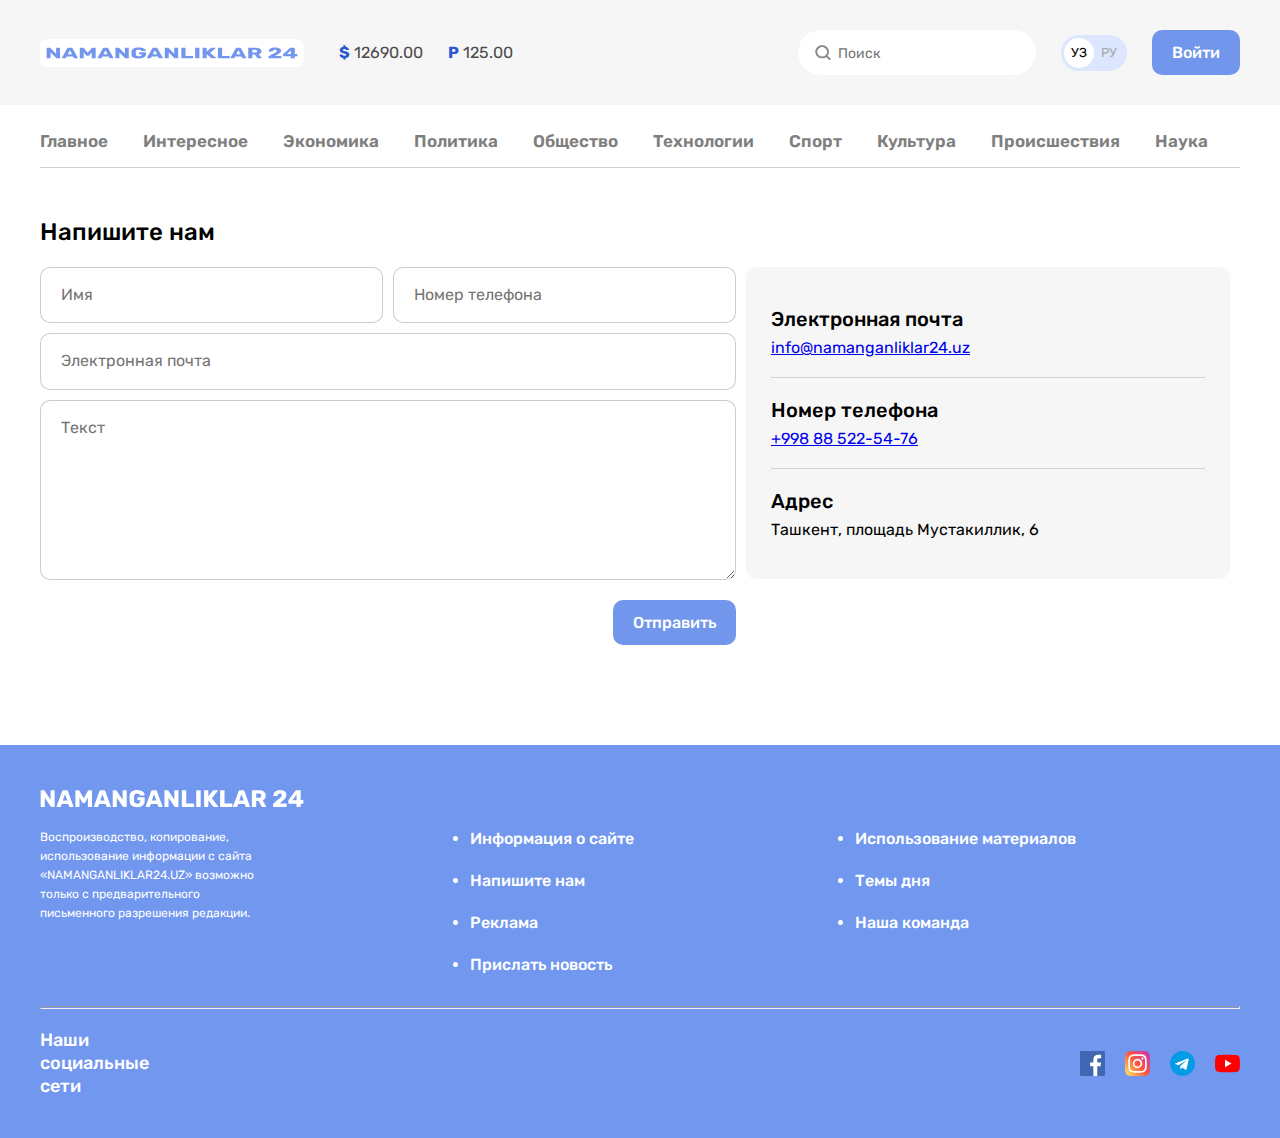
==== contact.html @ 14435b32 "contact-html" ====
<!DOCTYPE html>
<html lang="ru">
<head>
  <meta charset="UTF-8">
  <meta name="viewport" content="width=device-width, initial-scale=1.0">

  <!-- FONT-GOOGLE -->
  <link rel="preconnect" href="https://fonts.googleapis.com">
  <link rel="preconnect" href="https://fonts.gstatic.com" crossorigin>
  <link href="https://fonts.googleapis.com/css2?family=Rubik:ital,wght@0,300..900;1,300..900&display=swap" rel="stylesheet">

  <!-- STYLE HEADER -->
  <link rel="stylesheet" href="normalize.css">
  <link rel="stylesheet" href="style.css">

  <title>contact-n24</title>
</head>
<body>

  <!-- SITE-HEADER -->
  <header class="site-header">
  <div class="site-header-top">
    <div class=" site-header-top-container container">
      <a href="index.html">
        <img class="site-header-img-logo" src="img/logo.svg" alt="N24 logo" width="264" height="28">
      </a>

      <!-- CURRENCY-RATES -->
      <ul class="currency-rates">
        <li class="currency-rates-items">
          <b class="currency-rates-type">$</b>
          <span class="currency-rates-value">12690.00</span>
        </li>

        <li class="currency-rates-items">
          <b class="currency-rates-type">P</b>
          <span class="currency-rates-value">125.00</span>
        </li>
      </ul>

      <!-- GLOBAL-SEARCH-FORM -->

      <form class="global-search-form" action="https://apple.com">
        <input class="global-search-form-input" type="search" name="search" placeholder="Поиск" aria-label="Поиск" required>
      </form>

      <!-- LANG-TOGGLE -->
      <div class="lang-toggle">
        <a class="link-toggle-link toggle-link-active" href="index.html">УЗ</a>
        <a class="link-toggle-link" href="index.html/ru">РУ</a>
      </div>

        <!-- SITE-HEADER-AUTH -->
        <div class="button button-primary">Войти</div>
    </div>
  </div>

  <div class="container">
    <!-- SITENAV -->
    <nav class="sitenav">
      <ul class="sitenav-list">
        <li class="sitenav-item"><a class="sitenav-link" href="index.html">Главное</a></li>
        <li class="sitenav-item"><a class="sitenav-link" href="new-list.html">Интересное</a></li>
        <li class="sitenav-item"><a class="sitenav-link" href="new-list.html">Экономика</a></li>
        <li class="sitenav-item"><a class="sitenav-link" href="new-list.html">Политика</a></li>
        <li class="sitenav-item"><a class="sitenav-link" href="new-list.html">Общество</a></li>
        <li class="sitenav-item"><a class="sitenav-link" href="new-list.html">Технологии</a></li>
        <li class="sitenav-item"><a class="sitenav-link" href="new-list.html">Спорт</a></li>
        <li class="sitenav-item"><a class="sitenav-link" href="new-list.html">Культура</a></li>
        <li class="sitenav-item"><a class="sitenav-link" href="new-list.html">Происшествия</a></li>
        <li class="sitenav-item"><a class="sitenav-link" href="new-list.html">Наука</a></li>
      </ul>
    </nav>
  </div>
  </header>

  <!-- MAIN-CONTENT -->
  <main class="main-content">
    <div class="container">

      <div class="contact-page">
        <h1 class="contact-page-heading">Напишите нам</h1>

        <div class="contact-page-content">
          <form class="contact-page-form form" action="https://echo.htmlacademy.ru" method="post">
            <div class="form-fields">
              <div class="form-group-wrapper">
                <div class="form-group">
                  <input class="form-field" type="text" name="name" placeholder="Имя" aria-label="Имя" required>
                </div>
                <div class="form-group">
                  <input class="form-field" type="tel" name="phone-number" placeholder="Номер телефона" aria-label="Номер телефона" required>
                </div>
              </div>
              <div class="form-group">
                <input class="form-field" type="email" name="email" placeholder="Электронная почта" aria-label="Электронная почта" required>
              </div>
              <div class="form-group">
                <textarea class="form-field form-field-textarea" name="message" placeholder="Текст" aria-label="Текст" required></textarea>
              </div>
            </div>
            <button class="contact-page-form-submit button button-primary" type="submit">Отправить</button>
          </form>
          <div class="contact-page-info">
            <dl class="contact-page-definitions-card definitions-card">
              <div class="definitions-card-item">
                <dt class="definitions-card-title">Электронная почта</dt>
                <dd class="definitions-card-value"><a href="mailto:info@namanganliklar24.uz? mavzu =N24.uz%20saytidan%20qaynoq%20xabar">info@namanganliklar24.uz</a></dd>
              </div>
              <div class="definitions-card-item">
                <dt class="definitions-card-title">Номер телефона</dt>
                <dd class="definitions-card-value"><a href="tel:+99885225476">+998 88 522-54-76</a></dd>
              </div>
              <div class="definitions-card-item">
                <dt class="definitions-card-title">Адрес</dt>
                <dd class="definitions-card-value">Ташкент, площадь Мустакиллик, 6 </dd>
              </div>
            </dl>
          </div>
        </div>
      </div>

    </div>
  </main>

  <!-- SITE-FOOTER -->
  <footer class="site-footer">
  <div class="container">
    <div class="site-footer-logo-wrapper">
      <a class="site-footer-logo" href="index.html">
        <img class="site-footer-logo-img" src="img/new-list-img/n24-logo.svg" alt="Namangan 24 news" width="264"     height="28">
      </a>
    </div>

    <div class="site-footer-about-links">
      <div class="site-footer-about">Воспроизводство, копирование, использование информации с сайта «NAMANGANLIKLAR24.UZ» возможно только с предварительного письменного разрешения редакции.</div>

      <div class="site-footer-links-wrapper">
        <ul class="site-footer-links">
          <li class="site-footer-links-item">
            <a class="site-footer-link" href="#">Информация о сайте</a>
          </li>
          <li class="site-footer-links-item">
            <a class="site-footer-link" href="#">Напишите нам</a>
          </li>
          <li class="site-footer-links-item">
            <a class="site-footer-link" href="#">Реклама</a>
          </li>
          <li class="site-footer-links-item">
            <a class="site-footer-link" href="#">Прислать новость</a>
          </li>
        </ul>
        <ul class="site-footer-links">
          <li class="site-footer-links-item">
            <a class="site-footer-link" href="#">Использование материалов</a>
          </li>
          <li class="site-footer-links-item">
            <a class="site-footer-link" href="#">Темы дня</a>
          </li>
          <li class="site-footer-links-item">
            <a class="site-footer-link" href="#">Наша команда</a>
          </li>
        </ul>
      </div>
    </div>

    <hr class="site-footer-divider">

    <div class="site-footer-socials">
      <h2 class="site-footer-socials-heading">Наши социальные сети</h2>
      <ul class="site-footer-socials-links">
        <li class="site-footer-socials-item">
          <a class="site-footer-socials-link" href="#" target="_blank">
            <img class="site-footer-socials-img" src="img/icon-facebook.svg" alt="Facebook" width="25" height="25">
          </a>
        </li>
        <li class="site-footer-socials-item">
          <a class="site-footer-socials-link" href="#" target="_blank">
            <img class="site-footer-socials-img" src="img/icon-instagram.svg" alt="Instagram" width="25" height="25">
          </a>
        </li>
        <li class="site-footer-socials-item">
          <a class="site-footer-socials-link" href="#" target="_blank">
            <img class="site-footer-socials-img" src="img/icon-telegram.svg" alt="Telegram" width="25" height="25">
          </a>
        </li>
        <li class="site-footer-socials-item">
          <a class="site-footer-socials-link" href="#" target="_blank">
            <img class="site-footer-socials-img" src="img/icon-youtube.svg" alt="Youtube" width="25" height="25">
          </a>
        </li>
      </ul>
    </div>

  </div>
  </footer>
</body>
</html>
---- style.css ----
* {
  box-sizing: border-box;
}

html {
  height: 100%;
  scroll-behavior: smooth;
}

body {
  display: flex;
  flex-direction: column;
  height: 100%;
  padding: 0;
  margin: 0;
  font-family: "Rubik", "Arial", sans-serif;
  font-size: 16px;
  line-height: 22px;
  color: #4a4b4c;
  background-color: #fff;
}

.img {
  max-width: 100%;
  height: auto;
}

/* OUTLINE STYLE */
*:focus {
  outline: 2px dashed #0f03fd;
  outline-offset: 3px;
}


/* BUTTON */
.button {
  display: inline-block;
  padding: 13px 20px;
  text-decoration: none;
  text-align: center;
  border: 0;
  border-radius: 10px;
  font-size: 16px;
  line-height: normal;
  font-weight: 500;
  cursor: pointer;
  margin-left: 25px;
}

.button-primary {
  background-color: #7296ec;
  color: #fff;
}

.button:hover {
  opacity: 0.8;
}

.button:active {
  opacity: 0.6;
}

.button-block {
  display: block;
  width: 100%;
  margin-left: 0;
}

.button-orange {
  background-color: #f78b3b;
  color: #fff;
  font-size: 20px;
  font-weight: 500;
}


/* CONTAINER */

.container {
  width: 100%;
  max-width: 1240px;
  padding-left: 20px;
  padding-right: 20px;
  margin-right: auto;
  margin-left: auto;
}

/* SITE-HEADER */
.site-header {
}

/* SITE-HEADER-TOP */
.site-header-top {
  margin-bottom: 10px;
  padding-top: 30px;
  padding-bottom: 30px;
  background-color: #f6f6f6;
}

.site-header-top-container {
  display: flex;
  align-items: center;
}

.site-header-img-logo {
  display: flex;
  padding: 8px 6px;
  border-radius: 7px;
  margin-right: 35px;
  background-color: #fff;
}

.site-header-img-logo:hover {
  opacity: 0.8;
}

.site-header-img-logo:active {
  opacity: 0.6;
}


/* CURRENCY-RATES */
.currency-rates {
  display: flex;
  align-items: center;
  padding: 0;
  margin: 0;
  margin-right: auto;
  list-style: none;
}

.currency-rates-items:not(:last-child) {
  margin-right: 25px;
}

.currency-rates-type {
  color: #2959ce;
}

/* GLOBAL-SEARCH-FORM */

.global-search-form {
  margin-right: 25px;
}

.global-search-form-input {
  font-size: 14px;
  line-height: normal;
  padding-top: 15px;
  padding-bottom: 13px;
  padding-left: 40px;
  border: none;
  border-radius: 60px;
  background-image: url(/img/new-list-img/icon-search.svg);
  background-repeat: no-repeat;
  background-position: 15px center;
  background-size: 20px;
}

/* LANG-TOGGLE */

.lang-toggle {
  display: flex;
  padding: 3px;
  border-radius: 39px;
  background-color: #dce6ff;
}

.link-toggle-link {
  width: 30px;
  height: 30px;
  border-radius: 50%;
  font-size: 13px;
  line-height: 30px;
  text-align: center;
  text-decoration: none;
  color: #a6a6a6;
}

.toggle-link-active {
  background-color: #fff;
  color: #000;
}


/* SITENAV */
.sitenav {
  font-size: 17px;
  padding-top: 12px;
  padding-bottom: 12px;
  border-bottom: 1px solid #d1d1d1;
  line-height: normal;
  font-weight: 600;
}

.sitenav:not(:last-child) {
  margin-bottom: 40px;
}

.sitenav-list {
  display: flex;
  flex-wrap: wrap;
  align-items: center;
  padding: 0;
  margin: 0;
  line-height: normal;
  list-style: none;
}

.sitenav-item {
  margin-top: 4px;
  margin-bottom: 4px;
}

.sitenav-item:not(:last-child) {
margin-right: 35px;
}

.sitenav-link {
  display: block;
  text-decoration: none;
  color: #7f7f7f;
}

.sitenav-link:hover {
  color: #0f03fd;
}

.sitenav-link:active {
  opacity: 0.6;
}

/* SITE-HEADER-BANNER */
.site-header-banner-link {
  display: flex;
}

/* MAIN-CONTENT */
.main-content {
  flex-grow: 1;
  padding-top: 50px;
  padding-bottom: 100px;
}


/* NEWS-GRID */

.news-grid {
  display: flex;
  flex-wrap: wrap;
  margin-left: -10px;
}
.new-grid-item {
  width: 393px;
  margin-left: 10px;
  margin-bottom: 10px;
}
.article-card {
  display: flex;
  flex-direction: column;
  padding: 20px 17px 15px;
  border-radius: 15px;
  background-color: #f6f6f6;
}
.article-card-title {
  margin-top: 0;
  margin-bottom: 10px;
  font-size: 20px;
  font-weight: 500;
  line-height: 26px;
}

.article-card-link {
  display: inline-block;
  color: #000;
  text-decoration: none;
}

.article-card-link:hover {
  color: #0f03fd;
}

.article-card-link:active {
  opacity: 0.6;
}

.article-card-text {
  margin-top: 0;
  margin-bottom: 15px;
  font-size: 16px;
  line-height: 22px;
  font-weight: 400;
}
.article-card-img {
  display: block;
  width: 360px;
  margin-top: auto;
  height: 165px;
  object-fit: cover;
  border-radius: 10px;
  margin-bottom: 15px;
}
.article-card-footer {
  display: flex;
  align-items: center;
}


.article-card-source-icon {
  width: 20px;
  height: 20px;
  margin-right: 10px;
  border-radius: 5px;
}
.article-card-source-time {
  font-size: 12px;
  line-height: normal;
  color: #5e5f61;
}


/* NOTIFICATION-CTA */
.notification-cta {
  display: flex;
  align-items: center;
  justify-content: space-between;
  padding: 25px 70px 25px 25px;
  margin: 60px 75px;
  background-color: #ffd7ba;
  border-radius: 10px;
  background-image: url(/img/new-list-img/notification-icon.jpg);
  background-repeat: no-repeat;
  background-position: center center;
  background-size: cover;
}
.cotification-cta-text {
  font-size: 20px;
  line-height: 26px;
  font-weight: 500;
  color: #000;
}


/* GLOBAL-NEWS */
.global-news-heading {
  margin-top: 0;
  margin-bottom: 20px;
  font-size: 24px;
  line-height: 28px;
  color: #000;
  font-weight: 500;
}

.news-list {
  display: flex;
  margin-bottom: 15px;
  flex-direction: column;
}

.news-list-item:not(:last-child) {
  margin-bottom: 10px;
}


/* ARTICLE-CARD-HORIZONTAL */
.article-card-horizontal {
  display: flex;
  align-items: flex-start;
  background-color: #f6f6f6;
  border-radius: 15px;
  padding: 20px;
}

.article-card-horizontal-img {
  width: 210px;
  height: 165px;
  object-fit: cover;
  margin-right: 15px;
  border-radius: 10px;
}
.article-card-horizontal-content {
  flex-grow: 1;
}
.article-card-horizontal-heading {
  margin-top: 0;
  margin-bottom: 10px;
  font-weight: 500;
  font-size: 20px;
  line-height: 26px;
}
.article-card-horizontal-link {
  display: inline-block;
  color: #000;
  text-decoration: none;
}

.article-card-horizontal-link:hover {
color: #0f03fd;
}

.article-card-horizontal-link:active {
  opacity: 0.6;
  }

.article-card-horizontal-text {
  display: inline-block;
  margin-top: 0;
  margin-bottom: 15px;
  font-size: 16px;
  line-height: 22px;
  color: #4a4b4c;
  font-weight: 400;
}
.article-card-horizontal-footer {
  display: flex;
  align-items: center;
}

.article-card-horizontal-sourse-icon {
width: 20px;
height: 20px;
margin-right: 10px;
object-fit: cover;
border-radius: 5px;
}

.article-card-horizontal-sourse-time {
  font-size: 12px;
  line-height: normal;
  color: #5e5f61;
}

.news-list-more-button {
  padding: 17px;
}


/* LAYOUT-SITEBAR */
.layout-sitebar {
  width: 393px;
}

.layout-2-1 {
  display: flex;
  align-items: flex-start;
}

.layout-2-1-main {
  width: 797px;
  margin-right: 10px;
}

.layout-2-1-sitebar {
  width: 393px;
  margin-top: 49px;
}

/* SITEBAR-NEWS-CARD*/
.sitebar-news-card {
  padding: 20px;
  color: #000;
  background-color: #f6f6f6;
  border-radius: 15px;
}

.sitebar-news-card-heading {
  font-size: 18px;
  line-height: 24px;
  font-weight: 500;
  margin-top: 0;
  margin-bottom: 25px;
}

.sitebar-news-card-list {
  padding: 0;
  margin: 0;
  list-style: none;
}

.sitebar-news-card-item {
  padding-top: 20px;
  padding-bottom: 20px;
}

.layout-2-1-sitebar-item:not(:last-child) {
  margin-bottom: 10px;
}

.sitebar-news-card-item:first-child {
  padding-top: 0;
}

.sitebar-news-card-item:last-child {
  padding-bottom: 0;
}

.sitebar-news-card-item:not(:last-child) {
  border-bottom: 1px solid #d2d2d2;
}

.sitebar-news-card-title {
  margin-top: 0;
  margin-bottom: 8px;
  font-size: 18px;
  line-height: 24px;
  font-weight: 500;
}

.sitebar-news-card-link {
  display: inline-block;
  color: #000;
  text-decoration: none;
}

.sitebar-news-card-link:hover {
  color: #0f03fd;
  }

  .sitebar-news-card-link:active {
    opacity: 0.6;
    }

.sitebar-news-card-sourse-time {
  font-size: 13px;
  line-height: normal;
  color: #5e5f61;
}

.sitebar-ad-link {
  display: flex;
}

.sitebar-ad-link-img {
  width: 393px;
  height: 338px;
  border-radius: 15px;
  object-fit: cover;
}

.sitebar-ad-link-img-tall {
  height: 553px;
}

/* SITE-FOOTER */
.site-footer {
  background-color: #7297ef;
  padding-top: 40px;
  padding-bottom: 40px;
  color: #fff;
}

.site-footer *:focus {
  outline: 2px dashed #fff;
}

.site-footer-logo-wrapper {
  display: flex;
  margin-bottom: 15px;
}
.site-footer-logo {
  display: flex;
}

.site-footer-logo:hover {
  opacity: 0.8;
  background-color: #0f03fd;
  border-radius: 6px;
}

.site-footer-logo:active {
  opacity: 0.6;
}

.site-footer-logo-img {
width: 264px;
height: 28px;
object-fit: contain;
}

.site-footer-about-links {
  display: flex;
}
.site-footer-about {
  width: 230px;
  font-size: 12px;
  line-height: 19px;
  margin-right: 200px;
}
.site-footer-links-wrapper {
  flex-grow: 1;
  display: flex;
}
.site-footer-links {
  width: 50%;
  padding-left: 0;
  padding-right: 24px;
  margin: 0;
  font-weight: 500;
}
.site-footer-links-item:not(:last-child) {
  margin-bottom: 20px;
}
.site-footer-link {
  display: inline-block;
  color: #fff;
  text-decoration: none;
}

.site-footer-link:hover {
  text-decoration: underline;
  color: #0f03fd;
}
.site-footer-divider {
  height: 1px;
  color: #cecece;
  bottom: 0;
  margin-top: 30px;
  margin-bottom: 20px;
}
.site-footer-socials {
  display: flex;
  justify-content: space-between;
  align-items: center;
}

.site-footer-socials-heading {
  width: 1px;
  font-weight: 500;
  font-size: 18px;
  line-height: 23px;
  margin: 0;
}
.site-footer-socials-links {
  display: flex;
  align-items: center;
  margin: 0;
  padding: 0;
  list-style: none;
}
.site-footer-socials-item:not(:last-child) {
  margin-right: 20px;
}
.site-footer-socials-link {
  display: flex;
}
.site-footer-socials-img {
  flex-shrink: 0;
  width: 25px;
  height: 25px;
  object-fit: contain;
}

/* FORM */

.form-group-wrapper {
  display: flex;
  justify-content: space-between;
}

.form-group-wrapper:not(:last-child) {
  margin-bottom: 10px;
}

.form-group:not(:last-child) {
  margin-bottom: 10px;
}

.form-group-wrapper .form-group {
  width: calc(50% - 5px);
  margin-bottom: 0;
}

.form-field {
  display: block;
  width: 100%;
  padding: 18px 20px;
  border: 1px solid rgba(0, 0, 0, 0.2);
  border-radius: 10px;
}

.form-field-textarea {
  min-height: 180px;
  resize: vertical;
}

/* DEFINITIONS-CARD */
.contact-page-definitions-card {
}

.definitions-card {
  padding: 20px 25px;
  border-radius: 10px;
  margin: 0;
  margin-left: 10px;
  background-color: #f6f6f6;
  color: #000;
}

.definitions-card-item {
  padding-top: 20px;
  padding-bottom: 20px;
}

.definitions-card-item:not(:last-child) {
  border-bottom: 1px solid #d2d2d2;
}

.definitions-card-title {
  font-weight: 500;
  margin-bottom: 7px;
  font-size: 20px;
  line-height: 24px;
}

.definitions-card-value {
  margin: 0;
  font-size: 16px;
  line-height: 19px;
}


/* CONTACT */

.contact-page {

}
.contact-page-heading {
  margin-top: 0;
  font-size: 24px;
  font-weight: 500;
  line-height: 29px;
  color: #000;
  margin-bottom: 20px;
}

.contact-page-form {
  display: flex;
  flex-direction: column;
  width: 696px;
}

.contact-page-content {
  display: flex;
}

.contact-page-form-submit {
  margin-top: 20px;
  align-self: flex-end;
}

.contact-page-form .button {
  margin-left: 0;
}

.contact-page-info {
  width: 494px;
}


/* CSS RETINA */
@media
only screen and (-webkit-min-device-pixel-ratio: 2),
only screen and (   min--moz-device-pixel-ratio: 2),
only screen and (     -o-min-device-pixel-ratio: 2/1),
only screen and (        min-device-pixel-ratio: 2),
only screen and (                min-resolution: 192dpi),
only screen and (                min-resolution: 2dppx) {
  .notification-cta {
    background-image: url(/img/new-list-img/notification-icon@2x.jpg);
  }

}
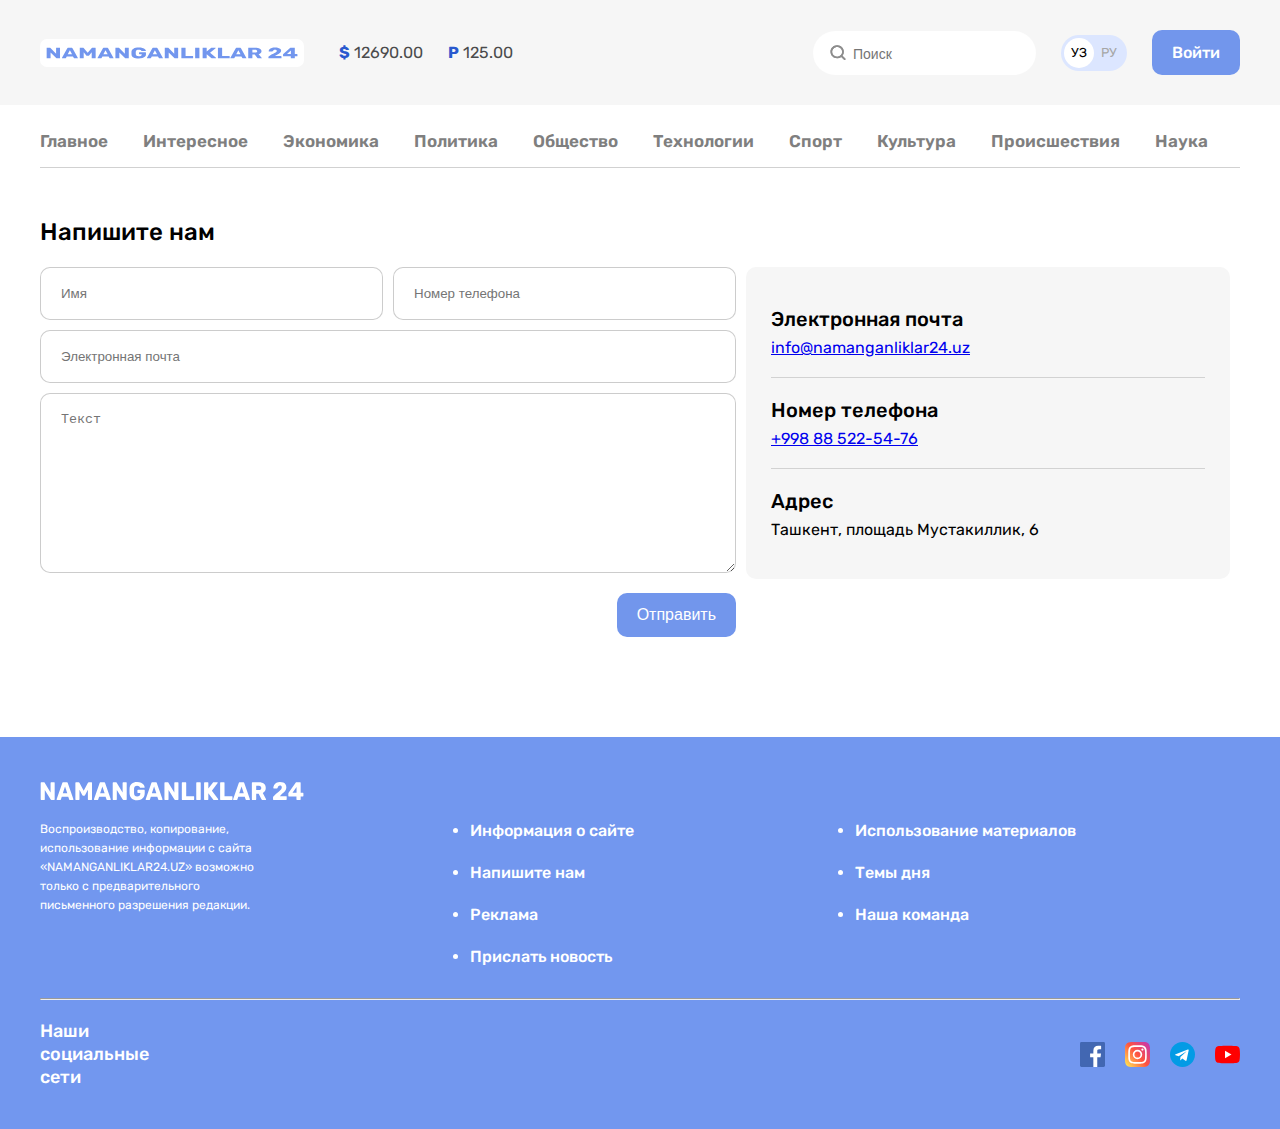
==== commit d46a2e5b: "add custom property style" ====
--- a/contact.html
+++ b/contact.html
@@ -10,8 +10,9 @@
   <link href="https://fonts.googleapis.com/css2?family=Rubik:ital,wght@0,300..900;1,300..900&display=swap" rel="stylesheet">
 
   <!-- STYLE HEADER -->
-  <link rel="stylesheet" href="normalize.css">
-  <link rel="stylesheet" href="style.css">
+  <!-- <link rel="stylesheet" href="normalize.css">
+  <link rel="stylesheet" href="style.css"> -->
+  <link rel="stylesheet" href="style.mini.css">
 
   <title>contact-n24</title>
 </head>
--- a/style.css
+++ b/style.css
@@ -1,10 +1,17 @@
-* {
+:root {
+  --accent-color: #0f03fd;
+}
+
+html {
   box-sizing: border-box;
-}
-
-html {
   height: 100%;
   scroll-behavior: smooth;
+}
+
+*,
+*::before,
+*::after {
+  box-sizing: inherit;
 }
 
 body {
@@ -27,7 +34,7 @@
 
 /* OUTLINE STYLE */
 *:focus {
-  outline: 2px dashed #0f03fd;
+  outline: 2px dashed var(--accent-color);
   outline-offset: 3px;
 }
 
@@ -223,7 +230,7 @@
 }
 
 .sitenav-link:hover {
-  color: #0f03fd;
+  color: var(--accent-color);
 }
 
 .sitenav-link:active {
@@ -277,7 +284,7 @@
 }
 
 .article-card-link:hover {
-  color: #0f03fd;
+  color: var(--accent-color);
 }
 
 .article-card-link:active {
@@ -395,7 +402,7 @@
 }
 
 .article-card-horizontal-link:hover {
-color: #0f03fd;
+color: var(--accent-color);
 }
 
 .article-card-horizontal-link:active {
@@ -513,7 +520,7 @@
 }
 
 .sitebar-news-card-link:hover {
-  color: #0f03fd;
+  color: var(--accent-color);
   }
 
   .sitebar-news-card-link:active {
@@ -563,7 +570,7 @@
 
 .site-footer-logo:hover {
   opacity: 0.8;
-  background-color: #0f03fd;
+  background-color: var(--accent-color);
   border-radius: 6px;
 }
 
@@ -608,7 +615,7 @@
 
 .site-footer-link:hover {
   text-decoration: underline;
-  color: #0f03fd;
+  color: var(--accent-color);
 }
 .site-footer-divider {
   height: 1px;
--- a/style.mini.css
+++ b/style.mini.css
@@ -0,0 +1 @@
+body,html{height:100%}.button,body{font-size:16px}.button,.link-toggle-link{text-align:center;text-decoration:none}.button,.link-toggle-link,.site-footer-link,.sitenav-link{text-decoration:none}.article-card-horizontal-link:hover,.article-card-link:hover,.site-footer-link:hover,.sitebar-news-card-link:hover,.sitenav-link:hover{color:var(--accent-color)}:root{--accent-color:#0f03fd}html{box-sizing:border-box;scroll-behavior:smooth}*,::after,::before{box-sizing:inherit}body{display:flex;flex-direction:column;padding:0;margin:0;font-family:Rubik,Arial,sans-serif;line-height:22px;color:#4a4b4c;background-color:#fff}.img{max-width:100%;height:auto}:focus{outline:2px dashed var(--accent-color);outline-offset:3px}.button{display:inline-block;padding:13px 20px;border:0;border-radius:10px;line-height:normal;font-weight:500;cursor:pointer;margin-left:25px}.button-block,.contact-page-form .button{margin-left:0}.button-primary{background-color:#7296ec;color:#fff}.button:hover,.site-header-img-logo:hover{opacity:.8}.article-card-horizontal-link:active,.article-card-link:active,.button:active,.site-footer-logo:active,.site-header-img-logo:active,.sitebar-news-card-link:active,.sitenav-link:active{opacity:.6}.button-block{display:block;width:100%}.button-orange{background-color:#f78b3b;color:#fff;font-size:20px;font-weight:500}.container{width:100%;max-width:1240px;padding-left:20px;padding-right:20px;margin-right:auto;margin-left:auto}.site-header-top{margin-bottom:10px;padding-top:30px;padding-bottom:30px;background-color:#f6f6f6}.article-card-footer,.article-card-horizontal-footer,.site-header-top-container{display:flex;align-items:center}.site-header-img-logo{display:flex;padding:8px 6px;border-radius:7px;margin-right:35px;background-color:#fff}.currency-rates{display:flex;align-items:center;padding:0;margin:0 auto 0 0;list-style:none}.currency-rates-items:not(:last-child),.global-search-form{margin-right:25px}.currency-rates-type{color:#2959ce}.global-search-form-input{font-size:14px;line-height:normal;padding-top:15px;padding-bottom:13px;padding-left:40px;border:none;border-radius:60px;background-image:url(/img/new-list-img/icon-search.svg);background-repeat:no-repeat;background-position:15px center;background-size:20px}.lang-toggle{display:flex;padding:3px;border-radius:39px;background-color:#dce6ff}.link-toggle-link{width:30px;height:30px;border-radius:50%;font-size:13px;line-height:30px;color:#a6a6a6}.toggle-link-active{background-color:#fff;color:#000}.sitenav{font-size:17px;padding-top:12px;padding-bottom:12px;border-bottom:1px solid #d1d1d1;line-height:normal;font-weight:600}.sitenav:not(:last-child){margin-bottom:40px}.sitenav-list{display:flex;flex-wrap:wrap;align-items:center;padding:0;margin:0;line-height:normal;list-style:none}.sitenav-item{margin-top:4px;margin-bottom:4px}.sitenav-item:not(:last-child){margin-right:35px}.sitenav-link{display:block;color:#7f7f7f}.contact-page-content,.news-grid,.site-footer-about-links,.site-footer-logo,.site-footer-socials-link,.site-header-banner-link,.sitebar-ad-link{display:flex}.main-content{flex-grow:1;padding-top:50px;padding-bottom:100px}.news-grid{flex-wrap:wrap;margin-left:-10px}.new-grid-item{width:393px;margin-left:10px;margin-bottom:10px}.article-card{display:flex;flex-direction:column;padding:20px 17px 15px;border-radius:15px;background-color:#f6f6f6}.article-card-title{margin-top:0;margin-bottom:10px;font-size:20px;font-weight:500;line-height:26px}.article-card-horizontal-link,.article-card-link,.sitebar-news-card-link{display:inline-block;color:#000;text-decoration:none}.article-card-text{margin-top:0;margin-bottom:15px;font-size:16px;line-height:22px;font-weight:400}.article-card-img{display:block;width:360px;margin-top:auto;height:165px;object-fit:cover;border-radius:10px;margin-bottom:15px}.article-card-source-icon{width:20px;height:20px;margin-right:10px;border-radius:5px}.article-card-horizontal-sourse-time,.article-card-source-time{font-size:12px;line-height:normal;color:#5e5f61}.notification-cta{display:flex;align-items:center;justify-content:space-between;padding:25px 70px 25px 25px;margin:60px 75px;background-color:#ffd7ba;border-radius:10px;background-image:url(/img/new-list-img/notification-icon.jpg);background-repeat:no-repeat;background-position:center center;background-size:cover}.cotification-cta-text{font-size:20px;line-height:26px;font-weight:500;color:#000}.global-news-heading{margin-top:0;margin-bottom:20px;font-size:24px;line-height:28px;color:#000;font-weight:500}.news-list{display:flex;margin-bottom:15px;flex-direction:column}.form-group-wrapper:not(:last-child),.form-group:not(:last-child),.layout-2-1-sitebar-item:not(:last-child),.news-list-item:not(:last-child){margin-bottom:10px}.article-card-horizontal{display:flex;align-items:flex-start;background-color:#f6f6f6;border-radius:15px;padding:20px}.article-card-horizontal-img{width:210px;height:165px;object-fit:cover;margin-right:15px;border-radius:10px}.article-card-horizontal-content{flex-grow:1}.article-card-horizontal-heading{margin-top:0;margin-bottom:10px;font-weight:500;font-size:20px;line-height:26px}.article-card-horizontal-text{display:inline-block;margin-top:0;margin-bottom:15px;font-size:16px;line-height:22px;color:#4a4b4c;font-weight:400}.article-card-horizontal-sourse-icon{width:20px;height:20px;margin-right:10px;object-fit:cover;border-radius:5px}.news-list-more-button{padding:17px}.layout-sitebar{width:393px}.layout-2-1{display:flex;align-items:flex-start}.layout-2-1-main{width:797px;margin-right:10px}.layout-2-1-sitebar{width:393px;margin-top:49px}.sitebar-news-card-heading,.sitebar-news-card-title{margin-top:0;font-size:18px;line-height:24px;font-weight:500}.sitebar-news-card{padding:20px;color:#000;background-color:#f6f6f6;border-radius:15px}.sitebar-news-card-heading{margin-bottom:25px}.sitebar-news-card-list{padding:0;margin:0;list-style:none}.definitions-card-item,.sitebar-news-card-item{padding-top:20px;padding-bottom:20px}.sitebar-news-card-item:first-child{padding-top:0}.sitebar-news-card-item:last-child{padding-bottom:0}.definitions-card-item:not(:last-child),.sitebar-news-card-item:not(:last-child){border-bottom:1px solid #d2d2d2}.sitebar-news-card-title{margin-bottom:8px}.sitebar-news-card-sourse-time{font-size:13px;line-height:normal;color:#5e5f61}.sitebar-ad-link-img{width:393px;height:338px;border-radius:15px;object-fit:cover}.sitebar-ad-link-img-tall{height:553px}.site-footer{background-color:#7297ef;padding-top:40px;padding-bottom:40px;color:#fff}.site-footer :focus{outline:#fff dashed 2px}.site-footer-logo-wrapper{display:flex;margin-bottom:15px}.site-footer-logo:hover{opacity:.8;background-color:var(--accent-color);border-radius:6px}.site-footer-logo-img{width:264px;height:28px;object-fit:contain}.site-footer-about{width:230px;font-size:12px;line-height:19px;margin-right:200px}.site-footer-links-wrapper{flex-grow:1;display:flex}.site-footer-links{width:50%;padding-left:0;padding-right:24px;margin:0;font-weight:500}.site-footer-links-item:not(:last-child){margin-bottom:20px}.site-footer-link{display:inline-block;color:#fff}.site-footer-link:hover{text-decoration:underline}.site-footer-divider{height:1px;color:#cecece;bottom:0;margin-top:30px;margin-bottom:20px}.site-footer-socials{display:flex;justify-content:space-between;align-items:center}.site-footer-socials-heading{width:1px;font-weight:500;font-size:18px;line-height:23px;margin:0}.site-footer-socials-links{display:flex;align-items:center;margin:0;padding:0;list-style:none}.site-footer-socials-item:not(:last-child){margin-right:20px}.site-footer-socials-img{flex-shrink:0;width:25px;height:25px;object-fit:contain}.form-group-wrapper{display:flex;justify-content:space-between}.form-group-wrapper .form-group{width:calc(50% - 5px);margin-bottom:0}.form-field{display:block;width:100%;padding:18px 20px;border:1px solid rgba(0,0,0,.2);border-radius:10px}.form-field-textarea{min-height:180px;resize:vertical}.definitions-card{padding:20px 25px;border-radius:10px;margin:0 0 0 10px;background-color:#f6f6f6;color:#000}.definitions-card-title{font-weight:500;margin-bottom:7px;font-size:20px;line-height:24px}.definitions-card-value{margin:0;font-size:16px;line-height:19px}.contact-page-heading{margin-top:0;font-size:24px;font-weight:500;line-height:29px;color:#000;margin-bottom:20px}.contact-page-form{display:flex;flex-direction:column;width:696px}.contact-page-form-submit{margin-top:20px;align-self:flex-end}.contact-page-info{width:494px}@media only screen and (-webkit-min-device-pixel-ratio:2),only screen and (min--moz-device-pixel-ratio:2),only screen and (-o-min-device-pixel-ratio:2/1),only screen and (min-device-pixel-ratio:2),only screen and (min-resolution:192dpi),only screen and (min-resolution:2dppx){.notification-cta{background-image:url(/img/new-list-img/notification-icon@2x.jpg)}}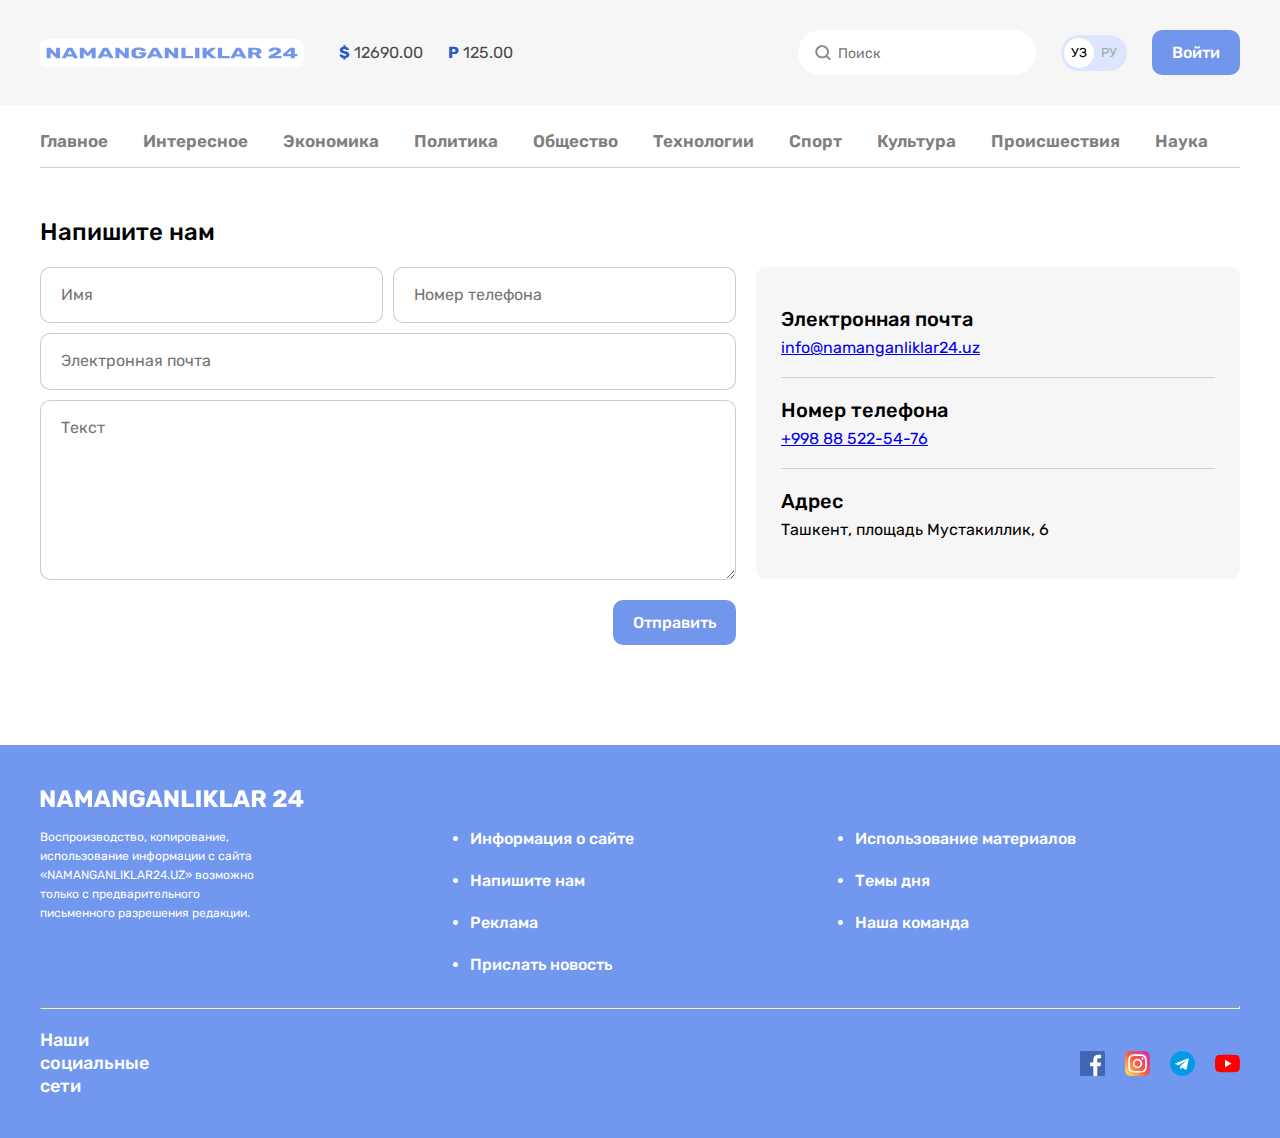
==== commit 2ced4381: "n24 style edit" ====
--- a/contact.html
+++ b/contact.html
@@ -10,9 +10,8 @@
   <link href="https://fonts.googleapis.com/css2?family=Rubik:ital,wght@0,300..900;1,300..900&display=swap" rel="stylesheet">
 
   <!-- STYLE HEADER -->
-  <!-- <link rel="stylesheet" href="normalize.css">
-  <link rel="stylesheet" href="style.css"> -->
-  <link rel="stylesheet" href="style.mini.css">
+  <link rel="stylesheet" href="style.css">
+  <link rel="stylesheet" href="normalize.css">
 
   <title>contact-n24</title>
 </head>
@@ -195,5 +194,23 @@
 
   </div>
   </footer>
+
+  <!-- MODALS -->
+  <section class="modal" id="notification-modal">
+    <div class="modal-dialog">
+      <div class="modal-content">
+        <h2 class="visually-hidden">Уведомления</h2>
+        <button class="modal-close js-modal-close" type="button" aria-label="закрытъ модалъное окно">
+          <img class="modal-close-icon" src="img/icon-close.svg" alt="Close" height="24" width="24">
+        </button>
+        <p class="modal-lead">Хотите быть в курсе свежих новостей? <br>Включите уведомления!</p>
+        <div class="modal-action">
+          <button class="button button-orange button-large" type="button">Включит</button>
+        </div>
+      </div>
+    </div>
+  </section>
+
+  <script src="main.js"></script>
 </body>
 </html>--- a/style.css
+++ b/style.css
@@ -37,6 +37,19 @@
   outline: 2px dashed var(--accent-color);
   outline-offset: 3px;
 }
+
+
+.visually-hidden {
+  position: absolute;
+  width: 1px;
+  height: 1px;
+  margin: -1px;
+  border: 0;
+  padding: 0;
+  clip: rect(0 0 0 0);
+  overflow: hidden;
+}
+
 
 
 /* BUTTON */
@@ -71,6 +84,12 @@
   display: block;
   width: 100%;
   margin-left: 0;
+}
+
+.button-large {
+  padding: 15px 40px;
+  font-size: 24px;
+  line-height: 28px;
 }
 
 .button-orange {
@@ -761,6 +780,81 @@
 
 .contact-page-info {
   width: 494px;
+  margin-left: 10px;
+}
+
+.modal {
+  display: none;
+  position: fixed;
+  z-index: 9999;
+  left: 0;
+  top: 0;
+  width: 100%;
+  height: 100%;
+  padding-bottom: 40px;
+  overflow: auto;
+  background-color: rgba(0, 0, 0, 0.4);
+}
+
+.modal-open {
+  display: block;
+}
+
+.modal-dialog {
+  width: 100%;
+  max-width: 850px;
+  margin-left: auto;
+  margin-right: auto;
+  margin-top: 220px;
+}
+
+
+.modal-content {
+  position: relative;
+  z-index: 1;
+  padding: 50px;
+  border-radius: 20px;
+  background-color: #fff;
+}
+
+.modal-close {
+  position: absolute;
+  z-index: 1;
+  right: 20px;
+  top: 20px;
+  border: 0;
+  padding: 0;
+  background-color: transparent;
+  cursor: pointer;
+}
+
+.modal-close:hover {
+  opacity: 0.8;
+}
+
+.modal-close:active {
+  opacity: 0.6;
+}
+
+
+.modal-close-icon {
+  display: block;
+}
+
+.modal-lead {
+  margin-top: 0;
+  margin-bottom: 25px;
+  font-size: 26px;
+  line-height: 34px;
+  font-weight: 500;
+  color: #000;
+  text-align: center;
+}
+
+.modal-action {
+  display: flex;
+  justify-content: center;
+  align-items: center;
 }
 
 
